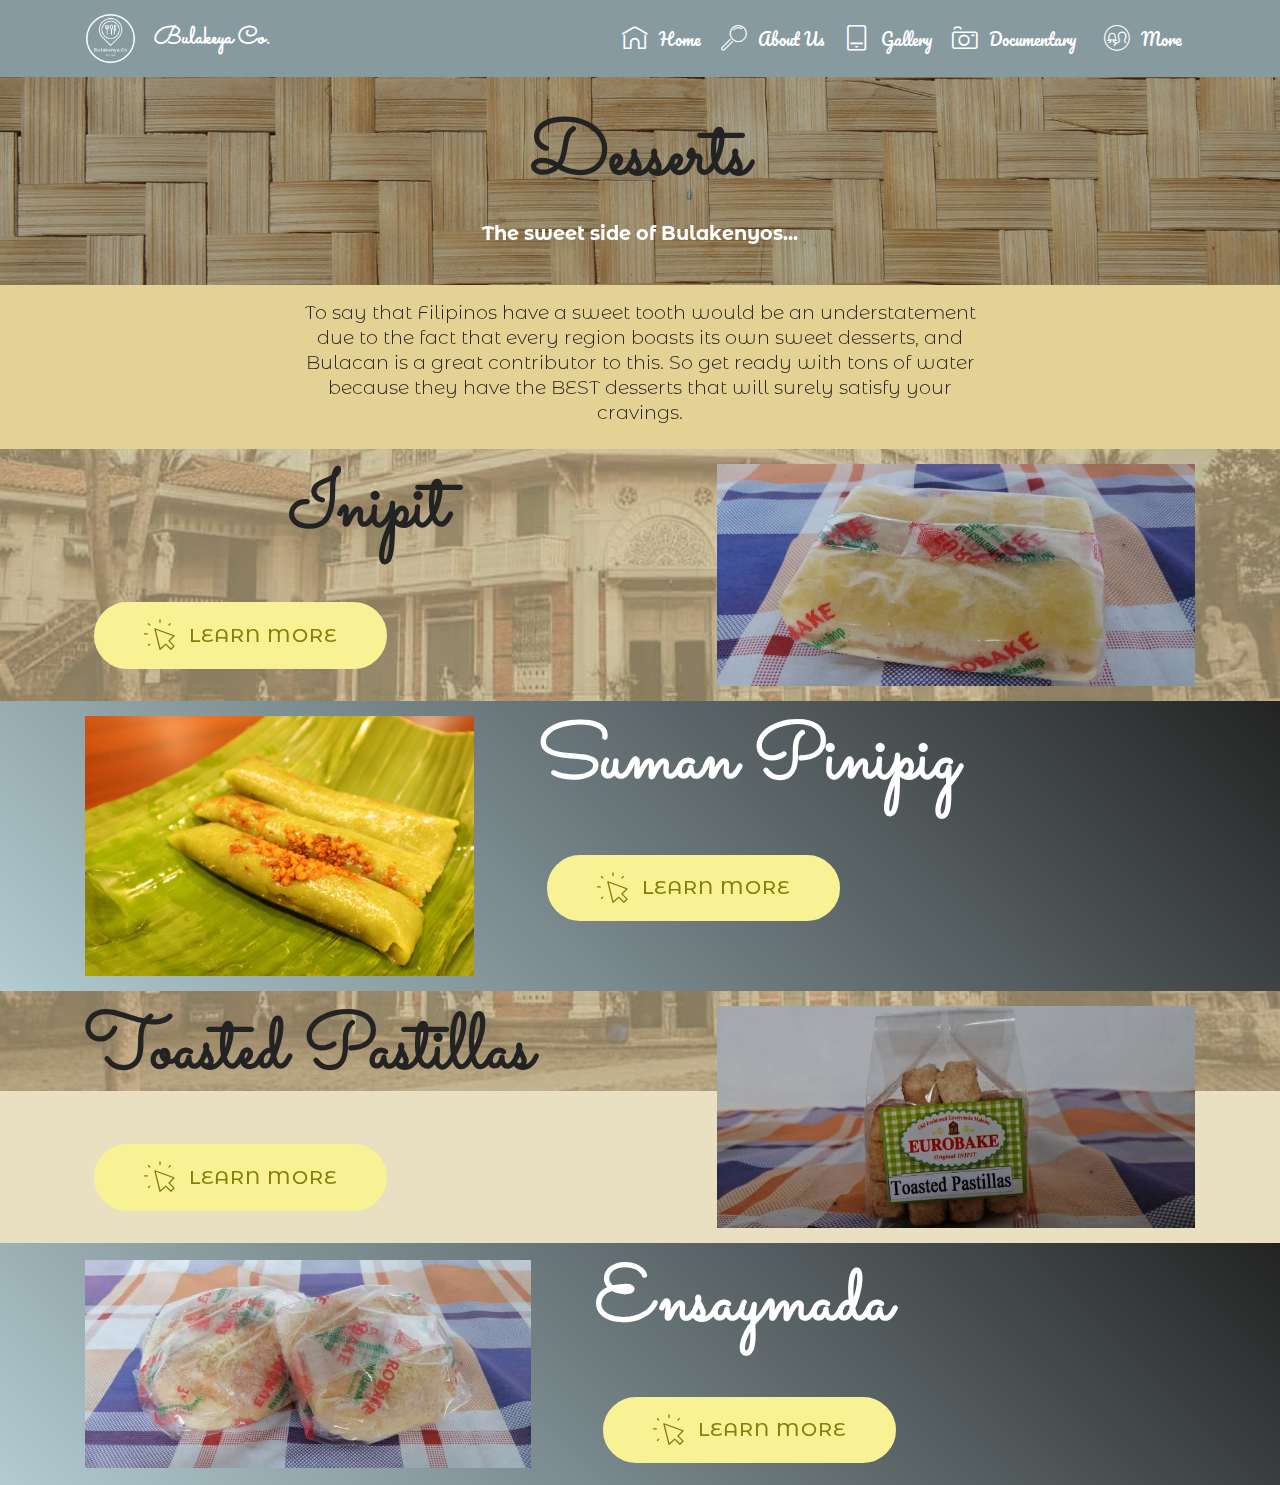
==== page10.html @ 42afdc63 "create github pages" ====
<!DOCTYPE html>
<html  >
<head>
  <!-- Site made with Mobirise Website Builder v4.11.6, https://mobirise.com -->
  <meta charset="UTF-8">
  <meta http-equiv="X-UA-Compatible" content="IE=edge">
  <meta name="generator" content="Mobirise v4.11.6, mobirise.com">
  <meta name="viewport" content="width=device-width, initial-scale=1, minimum-scale=1">
  <link rel="shortcut icon" href="assets/images/logo1-96x96.png" type="image/x-icon">
  <meta name="description" content="">
  
  <title>Desserts</title>
  <link rel="stylesheet" href="assets/web/assets/mobirise-icons-bold/mobirise-icons-bold.css">
  <link rel="stylesheet" href="assets/web/assets/mobirise-icons/mobirise-icons.css">
  <link rel="stylesheet" href="assets/bootstrap/css/bootstrap.min.css">
  <link rel="stylesheet" href="assets/bootstrap/css/bootstrap-grid.min.css">
  <link rel="stylesheet" href="assets/bootstrap/css/bootstrap-reboot.min.css">
  <link rel="stylesheet" href="assets/dropdown/css/style.css">
  <link rel="stylesheet" href="assets/tether/tether.min.css">
  <link rel="stylesheet" href="assets/theme/css/style.css">
  <link rel="preload" as="style" href="assets/mobirise/css/mbr-additional.css"><link rel="stylesheet" href="assets/mobirise/css/mbr-additional.css" type="text/css">
  
  
  
</head>
<body>
  <section class="menu cid-rJyouND9Y4" once="menu" id="menu1-1s">

    

    <nav class="navbar navbar-expand beta-menu navbar-dropdown align-items-center navbar-fixed-top navbar-toggleable-sm">
        <button class="navbar-toggler navbar-toggler-right" type="button" data-toggle="collapse" data-target="#navbarSupportedContent" aria-controls="navbarSupportedContent" aria-expanded="false" aria-label="Toggle navigation">
            <div class="hamburger">
                <span></span>
                <span></span>
                <span></span>
                <span></span>
            </div>
        </button>
        <div class="menu-logo">
            <div class="navbar-brand">
                <span class="navbar-logo">
                    <a href="https://mobirise.com">
                         <img src="assets/images/logo1-96x96.png" alt="Mobirise" title="" style="height: 3.8rem;">
                    </a>
                </span>
                <span class="navbar-caption-wrap"><a class="navbar-caption text-white display-2" href="https://mobirise.com">Bulakeya Co.</a></span>
            </div>
        </div>
        <div class="collapse navbar-collapse" id="navbarSupportedContent">
            <ul class="navbar-nav nav-dropdown nav-right" data-app-modern-menu="true"><li class="nav-item">
                    <a class="nav-link link text-white display-7" href="https://mobirise.com">
                        </a>
                </li>
                <li class="nav-item">
                    <a class="nav-link link text-white display-7" href="index.html"><span class="mbrib-home mbr-iconfont mbr-iconfont-btn"></span>
                        Home</a>
                </li><li class="nav-item"><a class="nav-link link text-white display-7" href="page9.html">
                        <span class="mbri-search mbr-iconfont mbr-iconfont-btn"></span>
                        About Us
                    </a></li><li class="nav-item"><a class="nav-link link text-white display-7" href="page8.html"><span class="mbrib-tablet-vertical mbr-iconfont mbr-iconfont-btn"></span>
                        Gallery</a></li><li class="nav-item"><a class="nav-link link text-white display-7" href="page7.html"><span class="mbrib-camera mbr-iconfont mbr-iconfont-btn"></span>
                        Documentary &nbsp;</a></li><li class="nav-item"><a class="nav-link link text-white display-7" href="page14.html"><span class="mbri-users mbr-iconfont mbr-iconfont-btn"></span>More &nbsp;</a></li></ul>
            
        </div>
    </nav>
</section>

<section class="engine"><a href="https://mobirise.info/z">best css templates</a></section><section class="mbr-section content5 cid-rJyouP9nQo mbr-parallax-background" id="content5-1t">

    

    <div class="mbr-overlay" style="opacity: 0.4; background-color: rgb(35, 35, 35);">
    </div>

    <div class="container">
        <div class="media-container-row">
            <div class="title col-12 col-md-8">
                <h2 class="align-center mbr-bold mbr-white pb-3 mbr-fonts-style display-1">
                    Desserts</h2>
                <h3 class="mbr-section-subtitle align-center mbr-light mbr-white pb-3 mbr-fonts-style display-4"><strong>The sweet side of Bulakenyos...</strong></h3>
                
                
            </div>
        </div>
    </div>
</section>

<section class="mbr-section content5 cid-rJyouQQQsm" id="content5-1u">

    

    

    <div class="container">
        <div class="media-container-row">
            <div class="title col-12 col-md-8">
                
                <h3 class="mbr-section-subtitle align-center mbr-light mbr-white pb-3 mbr-fonts-style display-4">
                    To say that Filipinos have a sweet tooth would be an understatement due to the fact that every region boasts its own sweet desserts, and Bulacan is a great contributor to this. So get ready with tons of water because they have the BEST desserts that will surely satisfy your cravings.</h3>
                
                
            </div>
        </div>
    </div>
</section>

<section class="header3 cid-rJyouSi9CA mbr-parallax-background" id="header3-1v">

    

    <div class="mbr-overlay" style="opacity: 0.5; background-color: rgb(228, 210, 149);">
    </div>

    <div class="container">
        <div class="media-container-row">
            <div class="mbr-figure" style="width: 90%;">
                <img src="assets/images/80074559-615303765876597-8026267928796069888-n-1-778x362.jpeg" alt="Mobirise" title="">
            </div>

            <div class="media-content">
                <h1 class="mbr-section-title mbr-white pb-3 mbr-fonts-style display-1"><strong>
                    Inipit</strong></h1>
                
                <div class="mbr-section-text mbr-white pb-3 ">
                    
                </div>
                <div class="mbr-section-btn"><a class="btn btn-md btn-primary display-4" href="page4.html"><span class="mbri-cursor-click mbr-iconfont mbr-iconfont-btn"></span>LEARN MORE</a></div>
            </div>
        </div>
    </div>

</section>

<section class="header3 cid-rJyouTBn35" id="header3-1w">

    

    

    <div class="container">
        <div class="media-container-row">
            <div class="mbr-figure" style="width: 65%;">
                <img src="assets/images/img-2842-778x519.jpeg" alt="Mobirise" title="">
            </div>

            <div class="media-content">
                <h1 class="mbr-section-title mbr-white pb-3 mbr-fonts-style display-1"><strong>Suman Pinipig</strong></h1>
                
                <div class="mbr-section-text mbr-white pb-3 ">
                    
                </div>
                <div class="mbr-section-btn"><a class="btn btn-md btn-primary display-4" href="page13.html"><span class="mbri-cursor-click mbr-iconfont mbr-iconfont-btn"></span>LEARN MORE</a></div>
            </div>
        </div>
    </div>

</section>

<section class="header3 cid-rJyouVjsXa mbr-parallax-background" id="header3-1x">

    

    <div class="mbr-overlay" style="opacity: 0.5; background-color: rgb(228, 210, 149);">
    </div>

    <div class="container">
        <div class="media-container-row">
            <div class="mbr-figure" style="width: 90%;">
                <img src="assets/images/79262460-611946786278980-4402354041179340800-n-1-778x362.jpeg" alt="Mobirise" title="">
            </div>

            <div class="media-content">
                <h1 class="mbr-section-title mbr-white pb-3 mbr-fonts-style display-1"><strong>Toasted Pastillas&nbsp;</strong></h1>
                
                <div class="mbr-section-text mbr-white pb-3 ">
                    
                </div>
                <div class="mbr-section-btn"><a class="btn btn-md btn-primary display-4" href="page12.html"><span class="mbri-cursor-click mbr-iconfont mbr-iconfont-btn"></span>LEARN MORE</a></div>
            </div>
        </div>
    </div>

</section>

<section class="header3 cid-rJzvPLkPfZ" id="header3-2a">

    

    

    <div class="container">
        <div class="media-container-row">
            <div class="mbr-figure" style="width: 80%;">
                <img src="assets/images/80502787-547739375957554-2036711545173442560-n-1-778x362.jpeg" alt="Mobirise" title="">
            </div>

            <div class="media-content">
                <h1 class="mbr-section-title mbr-white pb-3 mbr-fonts-style display-1"><strong>Ensaymada</strong></h1>
                
                <div class="mbr-section-text mbr-white pb-3 ">
                    
                </div>
                <div class="mbr-section-btn"><a class="btn btn-md btn-primary display-4" href="page11.html"><span class="mbri-cursor-click mbr-iconfont mbr-iconfont-btn"></span>LEARN MORE</a></div>
            </div>
        </div>
    </div>

</section>


  <script src="assets/popper/popper.min.js"></script>
  <script src="assets/web/assets/jquery/jquery.min.js"></script>
  <script src="assets/bootstrap/js/bootstrap.min.js"></script>
  <script src="assets/dropdown/js/nav-dropdown.js"></script>
  <script src="assets/dropdown/js/navbar-dropdown.js"></script>
  <script src="assets/touchswipe/jquery.touch-swipe.min.js"></script>
  <script src="assets/parallax/jarallax.min.js"></script>
  <script src="assets/tether/tether.min.js"></script>
  <script src="assets/smoothscroll/smooth-scroll.js"></script>
  <script src="assets/theme/js/script.js"></script>
  
  
</body>
</html>
---- assets/web/assets/mobirise-icons-bold/mobirise-icons-bold.css ----
@font-face {
  font-family: 'mobirise-icons-bold';
  font-display: swap;
  src:  url('mobirise-icons-bold.eot?m1l4yr');
  src:  url('mobirise-icons-bold.eot?m1l4yr#iefix') format('embedded-opentype'),
    url('mobirise-icons-bold.ttf?m1l4yr') format('truetype'),
    url('mobirise-icons-bold.woff?m1l4yr') format('woff'),
    url('mobirise-icons-bold.svg?m1l4yr#mobirise-icons-bold') format('svg');
  font-weight: normal;
  font-style: normal;
}

[class^="mbrib-"], [class*="mbrib-"] {
  /* use !important to prevent issues with browser extensions that change fonts */
  font-family: 'mobirise-icons-bold' !important;
  speak: none;
  font-style: normal;
  font-weight: normal;
  font-variant: normal;
  text-transform: none;
  line-height: 1;

  /* Better Font Rendering =========== */
  -webkit-font-smoothing: antialiased;
  -moz-osx-font-smoothing: grayscale;
}

.mbrib-add-submenu:before {
  content: "\e900";
}
.mbrib-alert:before {
  content: "\e901";
}
.mbrib-align-center:before {
  content: "\e902";
}
.mbrib-align-justify:before {
  content: "\e903";
}
.mbrib-align-left:before {
  content: "\e904";
}
.mbrib-align-right:before {
  content: "\e905";
}
.mbrib-android:before {
  content: "\e906";
}
.mbrib-apple:before {
  content: "\e907";
}
.mbrib-arrow-down:before {
  content: "\e908";
}
.mbrib-arrow-next:before {
  content: "\e909";
}
.mbrib-arrow-prev:before {
  content: "\e90a";
}
.mbrib-arrow-up:before {
  content: "\e90b";
}
.mbrib-bold:before {
  content: "\e90c";
}
.mbrib-bookmark:before {
  content: "\e90d";
}
.mbrib-bootstrap:before {
  content: "\e90e";
}
.mbrib-briefcase:before {
  content: "\e90f";
}
.mbrib-browse:before {
  content: "\e910";
}
.mbrib-bulleted-list:before {
  content: "\e911";
}
.mbrib-calendar:before {
  content: "\e912";
}
.mbrib-camera:before {
  content: "\e913";
}
.mbrib-cart-add:before {
  content: "\e914";
}
.mbrib-cart-full:before {
  content: "\e915";
}
.mbrib-cash:before {
  content: "\e916";
}
.mbrib-change-style:before {
  content: "\e917";
}
.mbrib-chat:before {
  content: "\e918";
}
.mbrib-clock:before {
  content: "\e919";
}
.mbrib-close:before {
  content: "\e91a";
}
.mbrib-cloud:before {
  content: "\e91b";
}
.mbrib-code:before {
  content: "\e91c";
}
.mbrib-contact-form:before {
  content: "\e91d";
}
.mbrib-credit-card:before {
  content: "\e91e";
}
.mbrib-cursor-click:before {
  content: "\e91f";
}
.mbrib-cust-feedback:before {
  content: "\e920";
}
.mbrib-database:before {
  content: "\e921";
}
.mbrib-delivery:before {
  content: "\e922";
}
.mbrib-desktop:before {
  content: "\e923";
}
.mbrib-devices:before {
  content: "\e924";
}
.mbrib-down:before {
  content: "\e925";
}
.mbrib-download:before {
  content: "\e926";
}
.mbrib-drag-n-drop:before {
  content: "\e927";
}
.mbrib-drag-n-drop2:before {
  content: "\e928";
}
.mbrib-edit:before {
  content: "\e929";
}
.mbrib-edit2:before {
  content: "\e92a";
}
.mbrib-error:before {
  content: "\e92b";
}
.mbrib-extension:before {
  content: "\e92c";
}
.mbrib-features:before {
  content: "\e92d";
}
.mbrib-file:before {
  content: "\e92e";
}
.mbrib-flag:before {
  content: "\e92f";
}
.mbrib-folder:before {
  content: "\e930";
}
.mbrib-gift:before {
  content: "\e931";
}
.mbrib-github:before {
  content: "\e932";
}
.mbrib-globe-2:before {
  content: "\e933";
}
.mbrib-globe:before {
  content: "\e934";
}
.mbrib-growing-chart:before {
  content: "\e935";
}
.mbrib-hearth:before {
  content: "\e936";
}
.mbrib-help:before {
  content: "\e937";
}
.mbrib-home:before {
  content: "\e938";
}
.mbrib-hot-cup:before {
  content: "\e939";
}
.mbrib-idea:before {
  content: "\e93a";
}
.mbrib-image-gallery:before {
  content: "\e93b";
}
.mbrib-image-slider:before {
  content: "\e93c";
}
.mbrib-info:before {
  content: "\e93d";
}
.mbrib-italic:before {
  content: "\e93e";
}
.mbrib-key:before {
  content: "\e93f";
}
.mbrib-laptop:before {
  content: "\e940";
}
.mbrib-layers:before {
  content: "\e941";
}
.mbrib-left-right:before {
  content: "\e942";
}
.mbrib-left:before {
  content: "\e943";
}
.mbrib-letter:before {
  content: "\e944";
}
.mbrib-like:before {
  content: "\e945";
}
.mbrib-link:before {
  content: "\e946";
}
.mbrib-lock:before {
  content: "\e947";
}
.mbrib-login:before {
  content: "\e948";
}
.mbrib-logout:before {
  content: "\e949";
}
.mbrib-magic-stick:before {
  content: "\e94a";
}
.mbrib-map-pin:before {
  content: "\e94b";
}
.mbrib-menu:before {
  content: "\e94c";
}
.mbrib-mobile:before {
  content: "\e94d";
}
.mbrib-mobile2:before {
  content: "\e94e";
}
.mbrib-mobirise:before {
  content: "\e94f";
}
.mbrib-more-horizontal:before {
  content: "\e950";
}
.mbrib-more-vertical:before {
  content: "\e951";
}
.mbrib-music:before {
  content: "\e952";
}
.mbrib-new-file:before {
  content: "\e953";
}
.mbrib-numbered-list:before {
  content: "\e954";
}
.mbrib-opened-folder:before {
  content: "\e955";
}
.mbrib-pages:before {
  content: "\e956";
}
.mbrib-paper-plane:before {
  content: "\e957";
}
.mbrib-paperclip:before {
  content: "\e958";
}
.mbrib-photo:before {
  content: "\e959";
}
.mbrib-photos:before {
  content: "\e95a";
}
.mbrib-pin:before {
  content: "\e95b";
}
.mbrib-play:before {
  content: "\e95c";
}
.mbrib-plus:before {
  content: "\e95d";
}
.mbrib-preview:before {
  content: "\e95e";
}
.mbrib-print:before {
  content: "\e95f";
}
.mbrib-protect:before {
  content: "\e960";
}
.mbrib-question:before {
  content: "\e961";
}
.mbrib-quote-left:before {
  content: "\e962";
}
.mbrib-quote-right:before {
  content: "\e963";
}
.mbrib-redo:before {
  content: "\e964";
}
.mbrib-refresh:before {
  content: "\e965";
}
.mbrib-responsive:before {
  content: "\e966";
}
.mbrib-right:before {
  content: "\e967";
}
.mbrib-rocket:before {
  content: "\e968";
}
.mbrib-sad-face:before {
  content: "\e969";
}
.mbrib-sale:before {
  content: "\e96a";
}
.mbrib-save:before {
  content: "\e96b";
}
.mbrib-search:before {
  content: "\e96c";
}
.mbrib-setting:before {
  content: "\e96d";
}
.mbrib-setting2:before {
  content: "\e96e";
}
.mbrib-setting3:before {
  content: "\e96f";
}
.mbrib-share:before {
  content: "\e970";
}
.mbrib-shopping-bag:before {
  content: "\e971";
}
.mbrib-shopping-basket:before {
  content: "\e972";
}
.mbrib-shopping-cart:before {
  content: "\e973";
}
.mbrib-sites:before {
  content: "\e974";
}
.mbrib-smile-face:before {
  content: "\e975";
}
.mbrib-speed:before {
  content: "\e976";
}
.mbrib-star:before {
  content: "\e977";
}
.mbrib-success:before {
  content: "\e978";
}
.mbrib-sun:before {
  content: "\e979";
}
.mbrib-sun2:before {
  content: "\e97a";
}
.mbrib-tablet-vertical:before {
  content: "\e97b";
}
.mbrib-tablet:before {
  content: "\e97c";
}
.mbrib-target:before {
  content: "\e97d";
}
.mbrib-timer:before {
  content: "\e97e";
}
.mbrib-to-ftp:before {
  content: "\e97f";
}
.mbrib-to-local-drive:before {
  content: "\e980";
}
.mbrib-touch-swipe:before {
  content: "\e981";
}
.mbrib-touch:before {
  content: "\e982";
}
.mbrib-trash:before {
  content: "\e983";
}
.mbrib-underline:before {
  content: "\e984";
}
.mbrib-undo:before {
  content: "\e985";
}
.mbrib-unlink:before {
  content: "\e986";
}
.mbrib-unlock:before {
  content: "\e987";
}
.mbrib-up-down:before {
  content: "\e988";
}
.mbrib-up:before {
  content: "\e989";
}
.mbrib-update:before {
  content: "\e98a";
}
.mbrib-upload:before {
  content: "\e98b";
}
.mbrib-user:before {
  content: "\e98c";
}
.mbrib-user2:before {
  content: "\e98d";
}
.mbrib-users:before {
  content: "\e98e";
}
.mbrib-video-play:before {
  content: "\e98f";
}
.mbrib-video:before {
  content: "\e990";
}
.mbrib-watch:before {
  content: "\e991";
}
.mbrib-website-theme:before {
  content: "\e992";
}
.mbrib-wifi:before {
  content: "\e993";
}
.mbrib-windows:before {
  content: "\e994";
}
.mbrib-zoom-out:before {
  content: "\e995";
}
---- assets/web/assets/mobirise-icons/mobirise-icons.css ----
@font-face {
  font-family: 'MobiriseIcons';
  src:  url('mobirise-icons.eot?spat4u');
  src:  url('mobirise-icons.eot?spat4u#iefix') format('embedded-opentype'),
    url('mobirise-icons.ttf?spat4u') format('truetype'),
    url('mobirise-icons.woff?spat4u') format('woff'),
    url('mobirise-icons.svg?spat4u#MobiriseIcons') format('svg');
  font-weight: normal;
  font-style: normal;
  font-display: swap;
}

[class^="mbri-"], [class*=" mbri-"] {
  /* use !important to prevent issues with browser extensions that change fonts */
  font-family: MobiriseIcons !important;
  speak: none;
  font-style: normal;
  font-weight: normal;
  font-variant: normal;
  text-transform: none;
  line-height: 1;

  /* Better Font Rendering =========== */
  -webkit-font-smoothing: antialiased;
  -moz-osx-font-smoothing: grayscale;
}

.mbri-add-submenu:before {
  content: "\e900";
}
.mbri-alert:before {
  content: "\e901";
}
.mbri-align-center:before {
  content: "\e902";
}
.mbri-align-justify:before {
  content: "\e903";
}
.mbri-align-left:before {
  content: "\e904";
}
.mbri-align-right:before {
  content: "\e905";
}
.mbri-android:before {
  content: "\e906";
}
.mbri-apple:before {
  content: "\e907";
}
.mbri-arrow-down:before {
  content: "\e908";
}
.mbri-arrow-next:before {
  content: "\e909";
}
.mbri-arrow-prev:before {
  content: "\e90a";
}
.mbri-arrow-up:before {
  content: "\e90b";
}
.mbri-bold:before {
  content: "\e90c";
}
.mbri-bookmark:before {
  content: "\e90d";
}
.mbri-bootstrap:before {
  content: "\e90e";
}
.mbri-briefcase:before {
  content: "\e90f";
}
.mbri-browse:before {
  content: "\e910";
}
.mbri-bulleted-list:before {
  content: "\e911";
}
.mbri-calendar:before {
  content: "\e912";
}
.mbri-camera:before {
  content: "\e913";
}
.mbri-cart-add:before {
  content: "\e914";
}
.mbri-cart-full:before {
  content: "\e915";
}
.mbri-cash:before {
  content: "\e916";
}
.mbri-change-style:before {
  content: "\e917";
}
.mbri-chat:before {
  content: "\e918";
}
.mbri-clock:before {
  content: "\e919";
}
.mbri-close:before {
  content: "\e91a";
}
.mbri-cloud:before {
  content: "\e91b";
}
.mbri-code:before {
  content: "\e91c";
}
.mbri-contact-form:before {
  content: "\e91d";
}
.mbri-credit-card:before {
  content: "\e91e";
}
.mbri-cursor-click:before {
  content: "\e91f";
}
.mbri-cust-feedback:before {
  content: "\e920";
}
.mbri-database:before {
  content: "\e921";
}
.mbri-delivery:before {
  content: "\e922";
}
.mbri-desktop:before {
  content: "\e923";
}
.mbri-devices:before {
  content: "\e924";
}
.mbri-down:before {
  content: "\e925";
}
.mbri-download:before {
  content: "\e989";
}
.mbri-drag-n-drop:before {
  content: "\e927";
}
.mbri-drag-n-drop2:before {
  content: "\e928";
}
.mbri-edit:before {
  content: "\e929";
}
.mbri-edit2:before {
  content: "\e92a";
}
.mbri-error:before {
  content: "\e92b";
}
.mbri-extension:before {
  content: "\e92c";
}
.mbri-features:before {
  content: "\e92d";
}
.mbri-file:before {
  content: "\e92e";
}
.mbri-flag:before {
  content: "\e92f";
}
.mbri-folder:before {
  content: "\e930";
}
.mbri-gift:before {
  content: "\e931";
}
.mbri-github:before {
  content: "\e932";
}
.mbri-globe:before {
  content: "\e933";
}
.mbri-globe-2:before {
  content: "\e934";
}
.mbri-growing-chart:before {
  content: "\e935";
}
.mbri-hearth:before {
  content: "\e936";
}
.mbri-help:before {
  content: "\e937";
}
.mbri-home:before {
  content: "\e938";
}
.mbri-hot-cup:before {
  content: "\e939";
}
.mbri-idea:before {
  content: "\e93a";
}
.mbri-image-gallery:before {
  content: "\e93b";
}
.mbri-image-slider:before {
  content: "\e93c";
}
.mbri-info:before {
  content: "\e93d";
}
.mbri-italic:before {
  content: "\e93e";
}
.mbri-key:before {
  content: "\e93f";
}
.mbri-laptop:before {
  content: "\e940";
}
.mbri-layers:before {
  content: "\e941";
}
.mbri-left-right:before {
  content: "\e942";
}
.mbri-left:before {
  content: "\e943";
}
.mbri-letter:before {
  content: "\e944";
}
.mbri-like:before {
  content: "\e945";
}
.mbri-link:before {
  content: "\e946";
}
.mbri-lock:before {
  content: "\e947";
}
.mbri-login:before {
  content: "\e948";
}
.mbri-logout:before {
  content: "\e949";
}
.mbri-magic-stick:before {
  content: "\e94a";
}
.mbri-map-pin:before {
  content: "\e94b";
}
.mbri-menu:before {
  content: "\e94c";
}
.mbri-mobile:before {
  content: "\e94d";
}
.mbri-mobile2:before {
  content: "\e94e";
}
.mbri-mobirise:before {
  content: "\e94f";
}
.mbri-more-horizontal:before {
  content: "\e950";
}
.mbri-more-vertical:before {
  content: "\e951";
}
.mbri-music:before {
  content: "\e952";
}
.mbri-new-file:before {
  content: "\e953";
}
.mbri-numbered-list:before {
  content: "\e954";
}
.mbri-opened-folder:before {
  content: "\e955";
}
.mbri-pages:before {
  content: "\e956";
}
.mbri-paper-plane:before {
  content: "\e957";
}
.mbri-paperclip:before {
  content: "\e958";
}
.mbri-photo:before {
  content: "\e959";
}
.mbri-photos:before {
  content: "\e95a";
}
.mbri-pin:before {
  content: "\e95b";
}
.mbri-play:before {
  content: "\e95c";
}
.mbri-plus:before {
  content: "\e95d";
}
.mbri-preview:before {
  content: "\e95e";
}
.mbri-print:before {
  content: "\e95f";
}
.mbri-protect:before {
  content: "\e960";
}
.mbri-question:before {
  content: "\e961";
}
.mbri-quote-left:before {
  content: "\e962";
}
.mbri-quote-right:before {
  content: "\e963";
}
.mbri-refresh:before {
  content: "\e964";
}
.mbri-responsive:before {
  content: "\e965";
}
.mbri-right:before {
  content: "\e966";
}
.mbri-rocket:before {
  content: "\e967";
}
.mbri-sad-face:before {
  content: "\e968";
}
.mbri-sale:before {
  content: "\e969";
}
.mbri-save:before {
  content: "\e96a";
}
.mbri-search:before {
  content: "\e96b";
}
.mbri-setting:before {
  content: "\e96c";
}
.mbri-setting2:before {
  content: "\e96d";
}
.mbri-setting3:before {
  content: "\e96e";
}
.mbri-share:before {
  content: "\e96f";
}
.mbri-shopping-bag:before {
  content: "\e970";
}
.mbri-shopping-basket:before {
  content: "\e971";
}
.mbri-shopping-cart:before {
  content: "\e972";
}
.mbri-sites:before {
  content: "\e973";
}
.mbri-smile-face:before {
  content: "\e974";
}
.mbri-speed:before {
  content: "\e975";
}
.mbri-star:before {
  content: "\e976";
}
.mbri-success:before {
  content: "\e977";
}
.mbri-sun:before {
  content: "\e978";
}
.mbri-sun2:before {
  content: "\e979";
}
.mbri-tablet:before {
  content: "\e97a";
}
.mbri-tablet-vertical:before {
  content: "\e97b";
}
.mbri-target:before {
  content: "\e97c";
}
.mbri-timer:before {
  content: "\e97d";
}
.mbri-to-ftp:before {
  content: "\e97e";
}
.mbri-to-local-drive:before {
  content: "\e97f";
}
.mbri-touch-swipe:before {
  content: "\e980";
}
.mbri-touch:before {
  content: "\e981";
}
.mbri-trash:before {
  content: "\e982";
}
.mbri-underline:before {
  content: "\e983";
}
.mbri-unlink:before {
  content: "\e984";
}
.mbri-unlock:before {
  content: "\e985";
}
.mbri-up-down:before {
  content: "\e986";
}
.mbri-up:before {
  content: "\e987";
}
.mbri-update:before {
  content: "\e988";
}
.mbri-upload:before {
 content: "\e926"; 
}
.mbri-user:before {
  content: "\e98a";
}
.mbri-user2:before {
  content: "\e98b";
}
.mbri-users:before {
  content: "\e98c";
}
.mbri-video:before {
  content: "\e98d";
}
.mbri-video-play:before {
  content: "\e98e";
}
.mbri-watch:before {
  content: "\e98f";
}
.mbri-website-theme:before {
  content: "\e990";
}
.mbri-wifi:before {
  content: "\e991";
}
.mbri-windows:before {
  content: "\e992";
}
.mbri-zoom-out:before {
  content: "\e993";
}
.mbri-redo:before {
  content: "\e994";
}
.mbri-undo:before {
  content: "\e995";
}
---- assets/dropdown/css/style.css ----
.navbar-dropdown {
  left: 0;
  padding: 0;
  position: absolute;
  right: 0;
  top: 0;
  transition: all 0.45s ease;
  z-index: 1030;
  background: #282828; }
  .navbar-dropdown .navbar-logo {
    margin-right: 0.8rem;
    transition: margin 0.3s ease-in-out;
    vertical-align: middle; }
    .navbar-dropdown .navbar-logo img {
      height: 3.125rem;
      transition: all 0.3s ease-in-out; }
    .navbar-dropdown .navbar-logo.mbr-iconfont {
      font-size: 3.125rem;
      line-height: 3.125rem; }
  .navbar-dropdown .navbar-caption {
    font-weight: 700;
    white-space: normal;
    vertical-align: -4px;
    line-height: 3.125rem !important; }
    .navbar-dropdown .navbar-caption, .navbar-dropdown .navbar-caption:hover {
      color: inherit;
      text-decoration: none; }
  .navbar-dropdown .mbr-iconfont + .navbar-caption {
    vertical-align: -1px; }
  .navbar-dropdown.navbar-fixed-top {
    position: fixed; }
  .navbar-dropdown .navbar-brand span {
    vertical-align: -4px; }
  .navbar-dropdown.bg-color.transparent {
    background: none; }
  .navbar-dropdown.navbar-short .navbar-brand {
    padding: 0.625rem 0; }
    .navbar-dropdown.navbar-short .navbar-brand span {
      vertical-align: -1px; }
  .navbar-dropdown.navbar-short .navbar-caption {
    line-height: 2.375rem !important;
    vertical-align: -2px; }
  .navbar-dropdown.navbar-short .navbar-logo {
    margin-right: 0.5rem; }
    .navbar-dropdown.navbar-short .navbar-logo img {
      height: 2.375rem; }
    .navbar-dropdown.navbar-short .navbar-logo.mbr-iconfont {
      font-size: 2.375rem;
      line-height: 2.375rem; }
  .navbar-dropdown.navbar-short .mbr-table-cell {
    height: 3.625rem; }
  .navbar-dropdown .navbar-close {
    left: 0.6875rem;
    position: fixed;
    top: 0.75rem;
    z-index: 1000; }
  .navbar-dropdown .hamburger-icon {
    content: "";
    display: inline-block;
    vertical-align: middle;
    width: 16px;
    -webkit-box-shadow: 0 -6px 0 1px #282828,0 0 0 1px #282828,0 6px 0 1px #282828;
    -moz-box-shadow: 0 -6px 0 1px #282828,0 0 0 1px #282828,0 6px 0 1px #282828;
    box-shadow: 0 -6px 0 1px #282828,0 0 0 1px #282828,0 6px 0 1px #282828; }

.dropdown-menu .dropdown-toggle[data-toggle="dropdown-submenu"]::after {
  border-bottom: 0.35em solid transparent;
  border-left: 0.35em solid;
  border-right: 0;
  border-top: 0.35em solid transparent;
  margin-left: 0.3rem; }

.dropdown-menu .dropdown-item:focus {
  outline: 0; }

.nav-dropdown {
  font-size: 0.75rem;
  font-weight: 500;
  height: auto !important; }
  .nav-dropdown .nav-btn {
    padding-left: 1rem; }
  .nav-dropdown .link {
    margin: .667em 1.667em;
    font-weight: 500;
    padding: 0;
    transition: color .2s ease-in-out; }
    .nav-dropdown .link.dropdown-toggle {
      margin-right: 2.583em; }
      .nav-dropdown .link.dropdown-toggle::after {
        margin-left: .25rem;
        border-top: 0.35em solid;
        border-right: 0.35em solid transparent;
        border-left: 0.35em solid transparent;
        border-bottom: 0; }
      .nav-dropdown .link.dropdown-toggle[aria-expanded="true"] {
        margin: 0;
        padding: 0.667em 3.263em  0.667em 1.667em; }
  .nav-dropdown .link::after,
  .nav-dropdown .dropdown-item::after {
    color: inherit; }
  .nav-dropdown .btn {
    font-size: 0.75rem;
    font-weight: 700;
    letter-spacing: 0;
    margin-bottom: 0;
    padding-left: 1.25rem;
    padding-right: 1.25rem; }
  .nav-dropdown .dropdown-menu {
    border-radius: 0;
    border: 0;
    left: 0;
    margin: 0;
    padding-bottom: 1.25rem;
    padding-top: 1.25rem;
    position: relative; }
  .nav-dropdown .dropdown-submenu {
    margin-left: 0.125rem;
    top: 0; }
  .nav-dropdown .dropdown-item {
    font-weight: 500;
    line-height: 2;
    padding: 0.3846em 4.615em 0.3846em 1.5385em;
    position: relative;
    transition: color .2s ease-in-out, background-color .2s ease-in-out; }
    .nav-dropdown .dropdown-item::after {
      margin-top: -0.3077em;
      position: absolute;
      right: 1.1538em;
      top: 50%; }
    .nav-dropdown .dropdown-item:focus, .nav-dropdown .dropdown-item:hover {
      background: none; }

@media (max-width: 767px) {
  .nav-dropdown.navbar-toggleable-sm {
    bottom: 0;
    display: none;
    left: 0;
    overflow-x: hidden;
    position: fixed;
    top: 0;
    transform: translateX(-100%);
    -ms-transform: translateX(-100%);
    -webkit-transform: translateX(-100%);
    width: 18.75rem;
    z-index: 999; } }
.nav-dropdown.navbar-toggleable-xl {
  bottom: 0;
  display: none;
  left: 0;
  overflow-x: hidden;
  position: fixed;
  top: 0;
  transform: translateX(-100%);
  -ms-transform: translateX(-100%);
  -webkit-transform: translateX(-100%);
  width: 18.75rem;
  z-index: 999; }

.nav-dropdown-sm {
  display: block !important;
  overflow-x: hidden;
  overflow: auto;
  padding-top: 3.875rem; }
  .nav-dropdown-sm::after {
    content: "";
    display: block;
    height: 3rem;
    width: 100%; }
  .nav-dropdown-sm.collapse.in ~ .navbar-close {
    display: block !important; }
  .nav-dropdown-sm.collapsing, .nav-dropdown-sm.collapse.in {
    transform: translateX(0);
    -ms-transform: translateX(0);
    -webkit-transform: translateX(0);
    transition: all 0.25s ease-out;
    -webkit-transition: all 0.25s ease-out;
    background: #282828; }
  .nav-dropdown-sm.collapsing[aria-expanded="false"] {
    transform: translateX(-100%);
    -ms-transform: translateX(-100%);
    -webkit-transform: translateX(-100%); }
  .nav-dropdown-sm .nav-item {
    display: block;
    margin-left: 0 !important;
    padding-left: 0; }
  .nav-dropdown-sm .link,
  .nav-dropdown-sm .dropdown-item {
    border-top: 1px dotted rgba(255, 255, 255, 0.1);
    font-size: 0.8125rem;
    line-height: 1.6;
    margin: 0 !important;
    padding: 0.875rem 2.4rem 0.875rem 1.5625rem !important;
    position: relative;
    white-space: normal; }
    .nav-dropdown-sm .link:focus, .nav-dropdown-sm .link:hover,
    .nav-dropdown-sm .dropdown-item:focus,
    .nav-dropdown-sm .dropdown-item:hover {
      background: rgba(0, 0, 0, 0.2) !important;
      color: #c0a375; }
  .nav-dropdown-sm .nav-btn {
    position: relative;
    padding: 1.5625rem 1.5625rem 0 1.5625rem; }
    .nav-dropdown-sm .nav-btn::before {
      border-top: 1px dotted rgba(255, 255, 255, 0.1);
      content: "";
      left: 0;
      position: absolute;
      top: 0;
      width: 100%; }
    .nav-dropdown-sm .nav-btn + .nav-btn {
      padding-top: 0.625rem; }
      .nav-dropdown-sm .nav-btn + .nav-btn::before {
        display: none; }
  .nav-dropdown-sm .btn {
    padding: 0.625rem 0; }
  .nav-dropdown-sm .dropdown-toggle[data-toggle="dropdown-submenu"]::after {
    margin-left: .25rem;
    border-top: 0.35em solid;
    border-right: 0.35em solid transparent;
    border-left: 0.35em solid transparent;
    border-bottom: 0; }
  .nav-dropdown-sm .dropdown-toggle[data-toggle="dropdown-submenu"][aria-expanded="true"]::after {
    border-top: 0;
    border-right: 0.35em solid transparent;
    border-left: 0.35em solid transparent;
    border-bottom: 0.35em solid; }
  .nav-dropdown-sm .dropdown-menu {
    margin: 0;
    padding: 0;
    position: relative;
    top: 0;
    left: 0;
    width: 100%;
    border: 0;
    float: none;
    border-radius: 0;
    background: none; }
  .nav-dropdown-sm .dropdown-submenu {
    left: 100%;
    margin-left: 0.125rem;
    margin-top: -1.25rem;
    top: 0; }

.navbar-toggleable-sm .nav-dropdown .dropdown-menu {
  position: absolute; }

.navbar-toggleable-sm .nav-dropdown .dropdown-submenu {
  left: 100%;
  margin-left: 0.125rem;
  margin-top: -1.25rem;
  top: 0; }

.navbar-toggleable-sm.opened .nav-dropdown .dropdown-menu {
  position: relative; }

.navbar-toggleable-sm.opened .nav-dropdown .dropdown-submenu {
  left: 0;
  margin-left: 00rem;
  margin-top: 0rem;
  top: 0; }

.is-builder .nav-dropdown.collapsing {
  transition: none !important; }

/*# sourceMappingURL=style.css.map */
---- assets/theme/css/style.css ----
/*!
 * Mobirise v4 theme (https://mobirise.com/)
 * Copyright 2017 Mobirise
 */
section {
  background-color: #eeeeee; }

body {
  font-style: normal;
  line-height: 1.5; }

section,
.container,
.container-fluid {
  position: relative;
  word-wrap: break-word; }

a.mbr-iconfont:hover {
  text-decoration: none; }

.article .lead p,
.article .lead ul,
.article .lead ol,
.article .lead pre,
.article .lead blockquote {
  margin-bottom: 0; }

ul,
ol,
pre,
blockquote {
  margin-bottom: 2.3125rem; }

pre {
  background: #f4f4f4;
  padding: 10px 24px;
  white-space: pre-wrap; }

.inactive {
  -webkit-user-select: none;
  -moz-user-select: none;
  -ms-user-select: none;
  user-select: none;
  pointer-events: none;
  -webkit-user-drag: none;
  user-drag: none; }

.mbr-section__comments .row {
  justify-content: center;
  -webkit-justify-content: center; }

a {
  font-style: normal;
  font-weight: 400;
  cursor: pointer; }
  a, a:hover {
    text-decoration: none; }

figure {
  margin-bottom: 0; }

body {
  color: #232323; }

h1,
h2,
h3,
h4,
h5,
h6,
.h1,
.h2,
.h3,
.h4,
.h5,
.h6,
.display-1,
.display-2,
.display-3,
.display-4 {
  line-height: 1;
  word-break: break-word;
  word-wrap: break-word; }

.mbr-section-title {
  font-style: normal;
  line-height: 1.2; }

.mbr-section-subtitle {
  line-height: 1.3; }

.mbr-text {
  font-style: normal;
  line-height: 1.6; }

b,
strong {
  font-weight: bold; }

blockquote {
  padding: 10px 0 10px 20px;
  position: relative;
  border-left: 2px solid;
  border-color: #ff3366; }

input:-webkit-autofill, input:-webkit-autofill:hover, input:-webkit-autofill:focus, input:-webkit-autofill:active {
  transition-delay: 9999s;
  transition-property: background-color, color; }

textarea[type='hidden'] {
  display: none; }

body {
  position: relative; }

section {
  background-position: 50% 50%;
  background-repeat: no-repeat;
  background-size: cover; }
  section .mbr-background-video,
  section .mbr-background-video-preview {
    position: absolute;
    bottom: 0;
    left: 0;
    right: 0;
    top: 0; }

.hidden {
  visibility: hidden; }

.mbr-z-index20 {
  z-index: 20; }

/*! Base colors */
.mbr-white {
  color: #ffffff; }

.mbr-black {
  color: #000000; }

.mbr-bg-white {
  background-color: #ffffff; }

.mbr-bg-black {
  background-color: #000000; }

/*! Text-aligns */
.align-left {
  text-align: left; }

.align-center {
  text-align: center; }

.align-right {
  text-align: right; }

@media (max-width: 767px) {
  .align-left,
  .align-center,
  .align-right,
  .mbr-section-btn,
  .mbr-section-title {
    text-align: center; } }
/*! Font-weight  */
.mbr-light {
  font-weight: 300; }

.mbr-regular {
  font-weight: 400; }

.mbr-semibold {
  font-weight: 500; }

.mbr-bold {
  font-weight: 700; }

/*! Media  */
.media-size-item {
  -webkit-flex: 1 1 auto;
  -moz-flex: 1 1 auto;
  -ms-flex: 1 1 auto;
  -o-flex: 1 1 auto;
  flex: 1 1 auto; }

.media-content {
  -webkit-flex-basis: 100%;
  flex-basis: 100%; }

.media-container-row {
  display: -ms-flexbox;
  display: -webkit-flex;
  display: flex;
  -webkit-flex-direction: row;
  -ms-flex-direction: row;
  flex-direction: row;
  -webkit-flex-wrap: wrap;
  -ms-flex-wrap: wrap;
  flex-wrap: wrap;
  -webkit-justify-content: center;
  -ms-flex-pack: center;
  justify-content: center;
  -webkit-align-content: center;
  -ms-flex-line-pack: center;
  align-content: center;
  -webkit-align-items: start;
  -ms-flex-align: start;
  align-items: start; }
  .media-container-row .media-size-item {
    width: 400px; }

.media-container-column {
  display: -ms-flexbox;
  display: -webkit-flex;
  display: flex;
  -webkit-flex-direction: column;
  -ms-flex-direction: column;
  flex-direction: column;
  -webkit-flex-wrap: wrap;
  -ms-flex-wrap: wrap;
  flex-wrap: wrap;
  -webkit-justify-content: center;
  -ms-flex-pack: center;
  justify-content: center;
  -webkit-align-content: center;
  -ms-flex-line-pack: center;
  align-content: center;
  -webkit-align-items: stretch;
  -ms-flex-align: stretch;
  align-items: stretch; }
  .media-container-column > * {
    width: 100%; }

@media (min-width: 992px) {
  .media-container-row {
    -webkit-flex-wrap: nowrap;
    -ms-flex-wrap: nowrap;
    flex-wrap: nowrap; } }
figure {
  overflow: hidden; }

figure[mbr-media-size] {
  transition: width 0.1s; }

.mbr-figure img,
.mbr-figure iframe {
  display: block;
  width: 100%; }

.card {
  background-color: transparent;
  border: none; }

.card-box {
  width: 100%; }

.card-img {
  text-align: center;
  flex-shrink: 0;
  -webkit-flex-shrink: 0; }

.media {
  max-width: 100%;
  margin: 0 auto; }

.mbr-figure {
  -ms-flex-item-align: center;
  -ms-grid-row-align: center;
  -webkit-align-self: center;
  align-self: center; }

.media-container > div {
  max-width: 100%; }

.mbr-figure img,
.card-img img {
  width: 100%; }

@media (max-width: 991px) {
  .media-size-item {
    width: auto !important; }

  .media {
    width: auto; }

  .mbr-figure {
    width: 100% !important; } }
/*! Buttons */
.btn {
  font-weight: 500;
  border-width: 2px;
  font-style: normal;
  letter-spacing: 1px;
  margin: .4rem .8rem;
  white-space: normal;
  -webkit-transition: all .3s ease-in-out;
  -moz-transition: all .3s ease-in-out;
  transition: all .3s ease-in-out;
  display: inline-flex;
  align-items: center;
  justify-content: center;
  word-break: break-word;
  -webkit-align-items: center;
  -webkit-justify-content: center;
  display: -webkit-inline-flex; }

.btn-sm {
  font-weight: 500;
  letter-spacing: 1px;
  -webkit-transition: all .3s ease-in-out;
  -moz-transition: all .3s ease-in-out;
  transition: all .3s ease-in-out; }

.btn-md {
  font-weight: 500;
  letter-spacing: 1px;
  margin: .4rem .8rem !important;
  -webkit-transition: all .3s ease-in-out;
  -moz-transition: all .3s ease-in-out;
  transition: all .3s ease-in-out; }

.btn-lg {
  font-weight: 500;
  letter-spacing: 1px;
  margin: .4rem .8rem !important;
  -webkit-transition: all .3s ease-in-out;
  -moz-transition: all .3s ease-in-out;
  transition: all .3s ease-in-out; }

.mbr-section-btn {
  margin-left: -0.25rem;
  margin-right: -0.25rem;
  font-size: 0; }

nav .mbr-section-btn {
  margin-left: 0rem;
  margin-right: 0rem; }

.btn-form {
  border-radius: 0; }
  .btn-form:hover {
    cursor: pointer; }

/*! Btn icon margin */
.btn .mbr-iconfont,
.btn.btn-sm .mbr-iconfont {
  cursor: pointer;
  margin-right: 0.5rem; }

.btn.btn-md .mbr-iconfont,
.btn.btn-md .mbr-iconfont {
  margin-right: 0.8rem; }

.mbr-regular {
  font-weight: 400; }

.mbr-semibold {
  font-weight: 500; }

.mbr-bold {
  font-weight: 700; }

[type='submit'] {
  -webkit-appearance: none; }

/*! Full-screen */
.mbr-fullscreen .mbr-overlay {
  min-height: 100vh; }

.mbr-fullscreen {
  display: flex;
  display: -webkit-flex;
  display: -moz-flex;
  display: -ms-flex;
  display: -o-flex;
  align-items: center;
  -webkit-align-items: center;
  min-height: 100vh;
  padding-top: 3rem;
  padding-bottom: 3rem; }

/*! Map */
.map {
  height: 25rem;
  position: relative; }
  .map iframe {
    width: 100%;
    height: 100%; }

.mbr-overlay {
  background-color: #000;
  bottom: 0;
  left: 0;
  opacity: .5;
  position: absolute;
  right: 0;
  top: 0;
  z-index: 0;
  pointer-events: none; }

/* Form */
blockquote {
  font-style: italic;
  padding: 10px 0 10px 20px;
  font-size: 1.09rem;
  position: relative;
  border-width: 3px; }

.form-control {
  background-color: #f5f5f5;
  box-shadow: none;
  color: #565656;
  line-height: 1.43;
  min-height: 3.5em;
  padding: 1.07em .5em; }
  .form-control, .form-control:focus {
    border: 1px solid #e8e8e8; }
  .form-active .form-control:invalid {
    border-color: red; }

.form-control-label {
  position: relative;
  cursor: pointer;
  margin-bottom: .357em;
  padding: 0; }

.alert {
  color: #ffffff;
  border-radius: 0;
  border: 0;
  font-size: .875rem;
  line-height: 1.5;
  margin-bottom: 1.875rem;
  padding: 1.25rem;
  position: relative; }
  .alert.alert-form::after {
    background-color: inherit;
    bottom: -7px;
    content: "";
    display: block;
    height: 14px;
    left: 50%;
    margin-left: -7px;
    position: absolute;
    transform: rotate(45deg);
    width: 14px;
    -webkit-transform: rotate(45deg); }

.form-asterisk {
  font-family: initial;
  position: absolute;
  top: -2px;
  font-weight: normal; }

/*! Scroll to top arrow */
#scrollToTop a i:before {
  content: '';
  position: absolute;
  height: 40%;
  top: 25%;
  background: #fff;
  width: 2px;
  left: calc(50% - 1px); }
#scrollToTop a i:after {
  content: '';
  position: absolute;
  display: block;
  border-top: 2px solid #fff;
  border-right: 2px solid #fff;
  width: 40%;
  height: 40%;
  left: 30%;
  bottom: 30%;
  transform: rotate(135deg);
  -webkit-transform: rotate(135deg); }

.mbr-arrow-up {
  bottom: 25px;
  right: 90px;
  position: fixed;
  text-align: right;
  z-index: 5000;
  color: #ffffff;
  font-size: 32px;
  transform: rotate(180deg);
  -webkit-transform: rotate(180deg); }

.mbr-arrow-up a {
  background: rgba(0, 0, 0, 0.2);
  border-radius: 3px;
  color: #fff;
  display: inline-block;
  height: 60px;
  width: 60px;
  outline-style: none !important;
  position: relative;
  text-decoration: none;
  transition: all 0.3s ease-in-out;
  cursor: pointer;
  text-align: center; }
  .mbr-arrow-up a:hover {
    background-color: rgba(0, 0, 0, 0.4); }
  .mbr-arrow-up a i {
    line-height: 60px; }

.mbr-arrow-up-icon {
  display: block;
  color: #fff; }

.mbr-arrow-up-icon::before {
  content: '\203a';
  display: inline-block;
  font-family: serif;
  font-size: 32px;
  line-height: 1;
  font-style: normal;
  position: relative;
  top: 6px;
  left: -4px;
  -webkit-transform: rotate(-90deg);
  transform: rotate(-90deg); }

/*! Arrow Down */
.mbr-arrow {
  position: absolute;
  bottom: 45px;
  left: 50%;
  width: 60px;
  height: 60px;
  cursor: pointer;
  background-color: rgba(80, 80, 80, 0.5);
  border-radius: 50%;
  -webkit-transform: translateX(-50%);
  transform: translateX(-50%); }
  .mbr-arrow > a {
    display: inline-block;
    text-decoration: none;
    outline-style: none;
    -webkit-animation: arrowdown 1.7s ease-in-out infinite;
    animation: arrowdown 1.7s ease-in-out infinite; }
    .mbr-arrow > a > i {
      position: absolute;
      top: -2px;
      left: 15px;
      font-size: 2rem; }

@keyframes arrowdown {
  0% {
    transform: translateY(0px);
    -webkit-transform: translateY(0px); }
  50% {
    transform: translateY(-5px);
    -webkit-transform: translateY(-5px); }
  100% {
    transform: translateY(0px);
    -webkit-transform: translateY(0px); } }
@-webkit-keyframes arrowdown {
  0% {
    transform: translateY(0px);
    -webkit-transform: translateY(0px); }
  50% {
    transform: translateY(-5px);
    -webkit-transform: translateY(-5px); }
  100% {
    transform: translateY(0px);
    -webkit-transform: translateY(0px); } }
@media (max-width: 500px) {
  .mbr-arrow-up {
    left: 50%;
    right: auto;
    transform: translateX(-50%) rotate(180deg);
    -webkit-transform: translateX(-50%) rotate(180deg); } }
/*Gradients animation*/
@keyframes gradient-animation {
  from {
    background-position: 0% 100%;
    animation-timing-function: ease-in-out; }
  to {
    background-position: 100% 0%;
    animation-timing-function: ease-in-out; } }
@-webkit-keyframes gradient-animation {
  from {
    background-position: 0% 100%;
    animation-timing-function: ease-in-out; }
  to {
    background-position: 100% 0%;
    animation-timing-function: ease-in-out; } }
.bg-gradient {
  background-size: 200% 200%;
  animation: gradient-animation 5s infinite alternate;
  -webkit-animation: gradient-animation 5s infinite alternate; }

.menu .navbar-brand {
  display: -webkit-flex; }
  .menu .navbar-brand span {
    display: flex;
    display: -webkit-flex; }
  .menu .navbar-brand .navbar-caption-wrap {
    display: -webkit-flex; }
  .menu .navbar-brand .navbar-logo img {
    display: -webkit-flex; }
@media (min-width: 768px) and (max-width: 1023px) {
  .menu .navbar-toggleable-sm .navbar-nav {
    display: -webkit-box;
    display: -webkit-flex;
    display: -ms-flexbox; } }
@media (max-width: 1023px) {
  .menu .navbar-collapse {
    max-height: 93.5vh; }
    .menu .navbar-collapse.show {
      overflow: auto; } }
@media (min-width: 1024px) {
  .menu .navbar-nav.nav-dropdown {
    display: -webkit-flex; }
  .menu .navbar-toggleable-sm .navbar-collapse {
    display: -webkit-flex !important; }
  .menu .collapsed .navbar-collapse {
    max-height: 93.5vh; }
    .menu .collapsed .navbar-collapse.show {
      overflow: auto; } }
@media (max-width: 767px) {
  .menu .navbar-collapse {
    max-height: 80vh; } }

/* Others*/
.note-check a[data-value=Rubik] {
  font-style: normal; }

.mbr-arrow a {
  color: #ffffff; }

@media (max-width: 767px) {
  .mbr-arrow {
    display: none; } }
.navbar {
  display: -webkit-flex;
  -webkit-flex-wrap: wrap;
  -webkit-align-items: center;
  -webkit-justify-content: space-between; }

.navbar-collapse {
  -webkit-flex-basis: 100%;
  -webkit-flex-grow: 1;
  -webkit-align-items: center; }

.nav-dropdown .link {
  padding: 0.667em 1.667em !important;
  margin: 0 !important; }

.nav {
  display: -webkit-flex;
  -webkit-flex-wrap: wrap; }

.row {
  display: -webkit-flex;
  -webkit-flex-wrap: wrap; }

.justify-content-center {
  -webkit-justify-content: center; }

.form-inline {
  display: -webkit-flex;
  -webkit-flex-flow: row wrap;
  -webkit-align-items: center; }

.card-wrapper {
  -webkit-flex: 1; }

.carousel-control {
  z-index: 10;
  display: -webkit-flex;
  -webkit-align-items: center;
  -webkit-justify-content: center; }

.carousel-controls {
  display: -webkit-flex; }

.media {
  display: -webkit-flex; }

.form-group:focus {
  outline: none; }

.jq-selectbox__select {
  padding: 1.07em 0.5em;
  position: absolute;
  top: 0;
  left: 0;
  width: 100%; }

.jq-selectbox__dropdown {
  position: absolute;
  top: 100% !important;
  left: 0 !important;
  width: 100% !important; }

.jq-selectbox__trigger-arrow {
  transform: translateY(-50%); }

.jq-selectbox li {
  padding: 1.07em 0.5em; }

input[type='range'] {
  padding-left: 0 !important;
  padding-right: 0 !important; }

.modal-dialog,
.modal-content {
  height: 100%; }

.modal-dialog .carousel-inner {
  height: calc(100vh - 1.75rem); }
  @media (max-width: 575px) {
    .modal-dialog .carousel-inner {
      height: calc(100vh - 1rem); } }

.carousel-item {
  text-align: center; }

.carousel-item img {
  margin: auto; }

.navbar-toggler {
  -webkit-align-self: flex-start;
  -ms-flex-item-align: start;
  align-self: flex-start;
  padding: 0.25rem 0.75rem;
  font-size: 1.25rem;
  line-height: 1;
  background: transparent;
  border: 1px solid transparent;
  -webkit-border-radius: 0.25rem;
  border-radius: 0.25rem; }

.navbar-toggler:focus,
.navbar-toggler:hover {
  text-decoration: none; }

.navbar-toggler-icon {
  display: inline-block;
  width: 1.5em;
  height: 1.5em;
  vertical-align: middle;
  content: '';
  background: no-repeat center center;
  -webkit-background-size: 100% 100%;
  -o-background-size: 100% 100%;
  background-size: 100% 100%; }

.navbar-toggler-left {
  position: absolute;
  left: 1rem; }

.navbar-toggler-right {
  position: absolute;
  right: 1rem; }

@media (max-width: 575px) {
  .navbar-toggleable .navbar-nav .dropdown-menu {
    position: static;
    float: none; }

  .navbar-toggleable > .container {
    padding-right: 0;
    padding-left: 0; } }
@media (min-width: 576px) {
  .navbar-toggleable {
    -webkit-box-orient: horizontal;
    -webkit-box-direction: normal;
    -webkit-flex-direction: row;
    -ms-flex-direction: row;
    flex-direction: row;
    -webkit-flex-wrap: nowrap;
    -ms-flex-wrap: nowrap;
    flex-wrap: nowrap;
    -webkit-box-align: center;
    -webkit-align-items: center;
    -ms-flex-align: center;
    align-items: center; }

  .navbar-toggleable .navbar-nav {
    -webkit-box-orient: horizontal;
    -webkit-box-direction: normal;
    -webkit-flex-direction: row;
    -ms-flex-direction: row;
    flex-direction: row; }

  .navbar-toggleable .navbar-nav .nav-link {
    padding-right: 0.5rem;
    padding-left: 0.5rem; }

  .navbar-toggleable > .container {
    display: -webkit-box;
    display: -webkit-flex;
    display: -ms-flexbox;
    display: flex;
    -webkit-flex-wrap: nowrap;
    -ms-flex-wrap: nowrap;
    flex-wrap: nowrap;
    -webkit-box-align: center;
    -webkit-align-items: center;
    -ms-flex-align: center;
    align-items: center; }

  .navbar-toggleable .navbar-collapse {
    display: -webkit-box !important;
    display: -webkit-flex !important;
    display: -ms-flexbox !important;
    display: flex !important;
    width: 100%; }

  .navbar-toggleable .navbar-toggler {
    display: none; } }
@media (max-width: 767px) {
  .navbar-toggleable-sm .navbar-nav .dropdown-menu {
    position: static;
    float: none; }

  .navbar-toggleable-sm > .container {
    padding-right: 0;
    padding-left: 0; } }
@media (min-width: 768px) {
  .navbar-toggleable-sm {
    -webkit-box-orient: horizontal;
    -webkit-box-direction: normal;
    -webkit-flex-direction: row;
    -ms-flex-direction: row;
    flex-direction: row;
    -webkit-flex-wrap: nowrap;
    -ms-flex-wrap: nowrap;
    flex-wrap: nowrap;
    -webkit-box-align: center;
    -webkit-align-items: center;
    -ms-flex-align: center;
    align-items: center; }

  .navbar-toggleable-sm .navbar-nav {
    -webkit-box-orient: horizontal;
    -webkit-box-direction: normal;
    -webkit-flex-direction: row;
    -ms-flex-direction: row;
    flex-direction: row; }

  .navbar-toggleable-sm .navbar-nav .nav-link {
    padding-right: 0.5rem;
    padding-left: 0.5rem; }

  .navbar-toggleable-sm > .container {
    display: -webkit-box;
    display: -webkit-flex;
    display: -ms-flexbox;
    display: flex;
    -webkit-flex-wrap: nowrap;
    -ms-flex-wrap: nowrap;
    flex-wrap: nowrap;
    -webkit-box-align: center;
    -webkit-align-items: center;
    -ms-flex-align: center;
    align-items: center; }

  .navbar-toggleable-sm .navbar-collapse {
    display: none;
    width: 100%; }

  .navbar-toggleable-sm .navbar-toggler {
    display: none; } }
@media (max-width: 1023px) {
  .navbar-toggleable-md .navbar-nav .dropdown-menu {
    position: static;
    float: none; }

  .navbar-toggleable-md > .container {
    padding-right: 0;
    padding-left: 0; } }
@media (min-width: 1024px) {
  .navbar-toggleable-md {
    -webkit-box-orient: horizontal;
    -webkit-box-direction: normal;
    -webkit-flex-direction: row;
    -ms-flex-direction: row;
    flex-direction: row;
    -webkit-flex-wrap: nowrap;
    -ms-flex-wrap: nowrap;
    flex-wrap: nowrap;
    -webkit-box-align: center;
    -webkit-align-items: center;
    -ms-flex-align: center;
    align-items: center; }

  .navbar-toggleable-md .navbar-nav {
    -webkit-box-orient: horizontal;
    -webkit-box-direction: normal;
    -webkit-flex-direction: row;
    -ms-flex-direction: row;
    flex-direction: row; }

  .navbar-toggleable-md .navbar-nav .nav-link {
    padding-right: 0.5rem;
    padding-left: 0.5rem; }

  .navbar-toggleable-md > .container {
    display: -webkit-box;
    display: -webkit-flex;
    display: -ms-flexbox;
    display: flex;
    -webkit-flex-wrap: nowrap;
    -ms-flex-wrap: nowrap;
    flex-wrap: nowrap;
    -webkit-box-align: center;
    -webkit-align-items: center;
    -ms-flex-align: center;
    align-items: center; }

  .navbar-toggleable-md .navbar-collapse {
    display: -webkit-box !important;
    display: -webkit-flex !important;
    display: -ms-flexbox !important;
    display: flex !important;
    width: 100%; }

  .navbar-toggleable-md .navbar-toggler {
    display: none; } }
@media (max-width: 1199px) {
  .navbar-toggleable-lg .navbar-nav .dropdown-menu {
    position: static;
    float: none; }

  .navbar-toggleable-lg > .container {
    padding-right: 0;
    padding-left: 0; } }
@media (min-width: 1200px) {
  .navbar-toggleable-lg {
    -webkit-box-orient: horizontal;
    -webkit-box-direction: normal;
    -webkit-flex-direction: row;
    -ms-flex-direction: row;
    flex-direction: row;
    -webkit-flex-wrap: nowrap;
    -ms-flex-wrap: nowrap;
    flex-wrap: nowrap;
    -webkit-box-align: center;
    -webkit-align-items: center;
    -ms-flex-align: center;
    align-items: center; }

  .navbar-toggleable-lg .navbar-nav {
    -webkit-box-orient: horizontal;
    -webkit-box-direction: normal;
    -webkit-flex-direction: row;
    -ms-flex-direction: row;
    flex-direction: row; }

  .navbar-toggleable-lg .navbar-nav .nav-link {
    padding-right: 0.5rem;
    padding-left: 0.5rem; }

  .navbar-toggleable-lg > .container {
    display: -webkit-box;
    display: -webkit-flex;
    display: -ms-flexbox;
    display: flex;
    -webkit-flex-wrap: nowrap;
    -ms-flex-wrap: nowrap;
    flex-wrap: nowrap;
    -webkit-box-align: center;
    -webkit-align-items: center;
    -ms-flex-align: center;
    align-items: center; }

  .navbar-toggleable-lg .navbar-collapse {
    display: -webkit-box !important;
    display: -webkit-flex !important;
    display: -ms-flexbox !important;
    display: flex !important;
    width: 100%; }

  .navbar-toggleable-lg .navbar-toggler {
    display: none; } }
.navbar-toggleable-xl {
  -webkit-box-orient: horizontal;
  -webkit-box-direction: normal;
  -webkit-flex-direction: row;
  -ms-flex-direction: row;
  flex-direction: row;
  -webkit-flex-wrap: nowrap;
  -ms-flex-wrap: nowrap;
  flex-wrap: nowrap;
  -webkit-box-align: center;
  -webkit-align-items: center;
  -ms-flex-align: center;
  align-items: center; }

.navbar-toggleable-xl .navbar-nav .dropdown-menu {
  position: static;
  float: none; }

.navbar-toggleable-xl > .container {
  padding-right: 0;
  padding-left: 0; }

.navbar-toggleable-xl .navbar-nav {
  -webkit-box-orient: horizontal;
  -webkit-box-direction: normal;
  -webkit-flex-direction: row;
  -ms-flex-direction: row;
  flex-direction: row; }

.navbar-toggleable-xl .navbar-nav .nav-link {
  padding-right: 0.5rem;
  padding-left: 0.5rem; }

.navbar-toggleable-xl > .container {
  display: -webkit-box;
  display: -webkit-flex;
  display: -ms-flexbox;
  display: flex;
  -webkit-flex-wrap: nowrap;
  -ms-flex-wrap: nowrap;
  flex-wrap: nowrap;
  -webkit-box-align: center;
  -webkit-align-items: center;
  -ms-flex-align: center;
  align-items: center; }

.navbar-toggleable-xl .navbar-collapse {
  display: -webkit-box !important;
  display: -webkit-flex !important;
  display: -ms-flexbox !important;
  display: flex !important;
  width: 100%; }

.navbar-toggleable-xl .navbar-toggler {
  display: none; }

.card-img {
  width: auto; }

.menu .navbar.collapsed:not(.beta-menu) {
  flex-direction: column;
  -webkit-flex-direction: column; }

.carousel-item.active,
.carousel-item-next,
.carousel-item-prev {
  display: -webkit-box;
  display: -webkit-flex;
  display: -ms-flexbox;
  display: flex; }

.note-air-layout .dropup .dropdown-menu,
.note-air-layout .navbar-fixed-bottom .dropdown .dropdown-menu {
  bottom: initial !important; }

html,
body {
  height: auto;
  min-height: 100vh; }

.dropup .dropdown-toggle::after {
  display: none; }

/*# sourceMappingURL=style.css.map */
.engine {
	position: absolute;
	text-indent: -2400px;
	text-align: center;
	padding: 0;
	top: 0;
	left: -2400px;
}
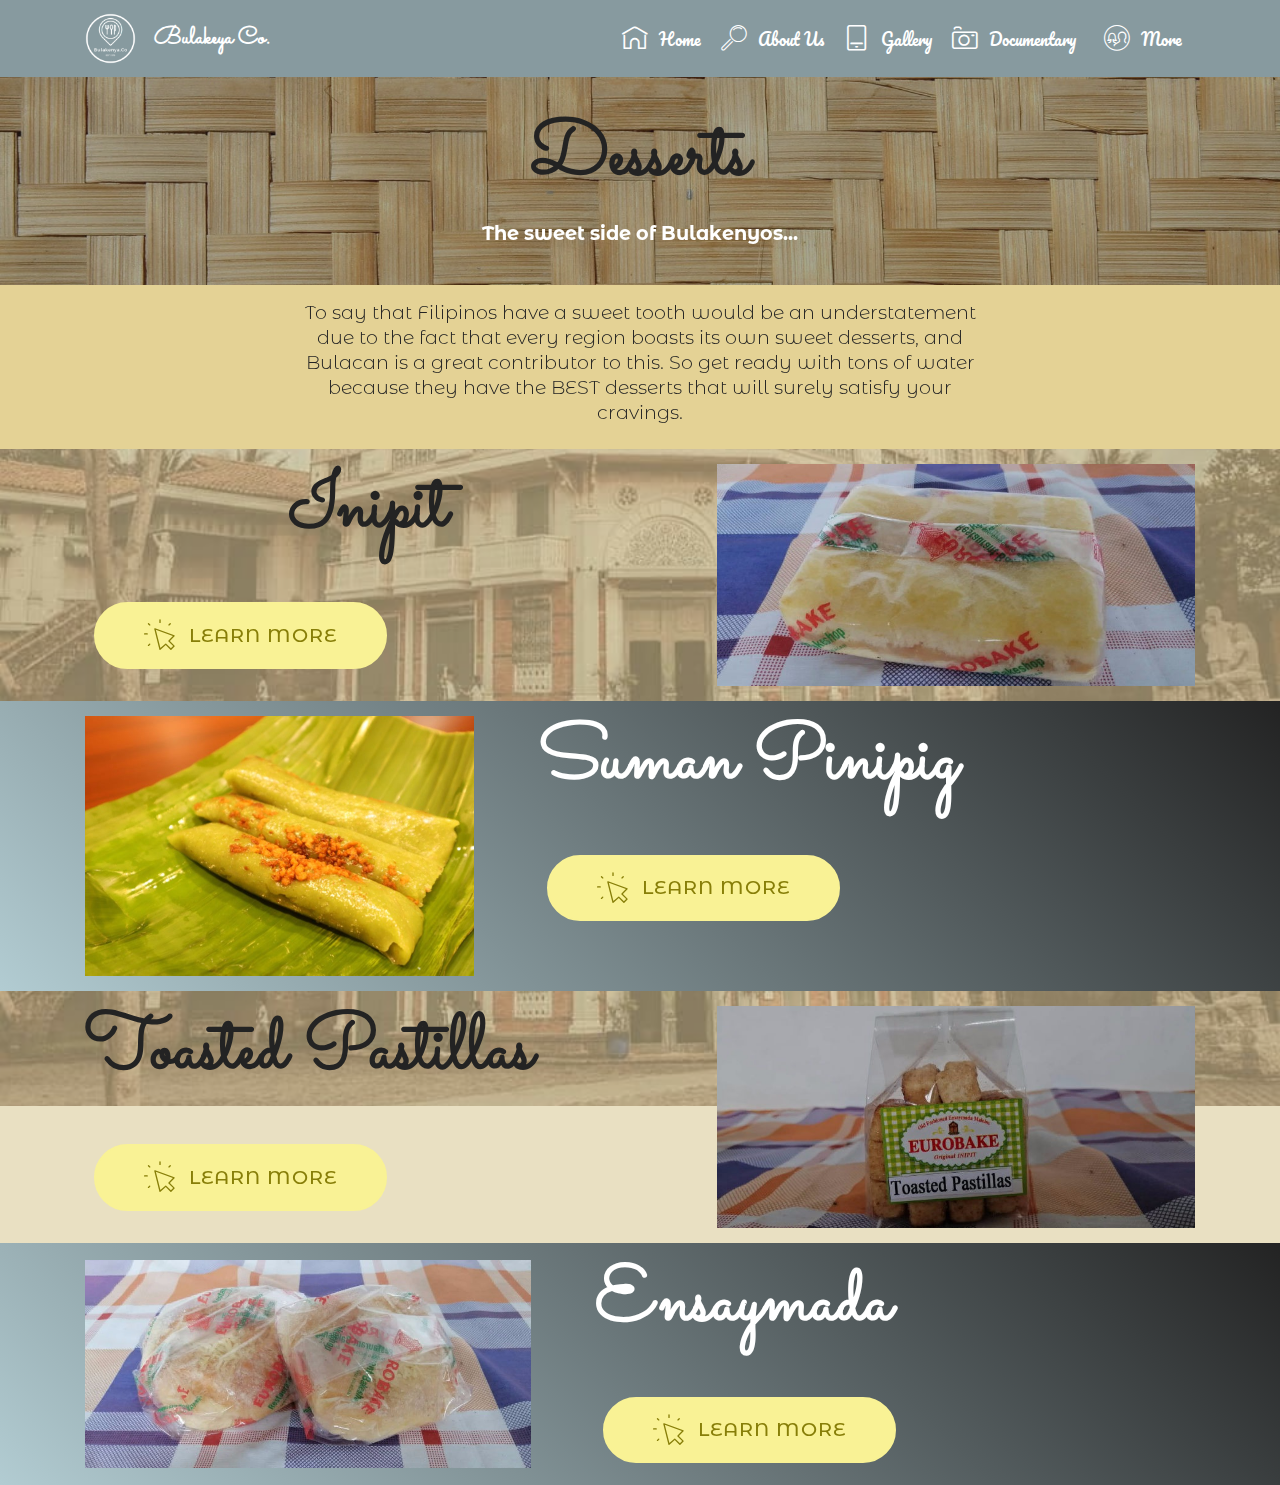
==== commit a9599bab: "create github pages" ====
--- a/page10.html
+++ b/page10.html
@@ -66,7 +66,7 @@
     </nav>
 </section>
 
-<section class="engine"><a href="https://mobirise.info/z">best css templates</a></section><section class="mbr-section content5 cid-rJyouP9nQo mbr-parallax-background" id="content5-1t">
+<section class="engine"><a href="https://mobirise.info/w">html5 templates</a></section><section class="mbr-section content5 cid-rJyouP9nQo mbr-parallax-background" id="content5-1t">
 
     
 
